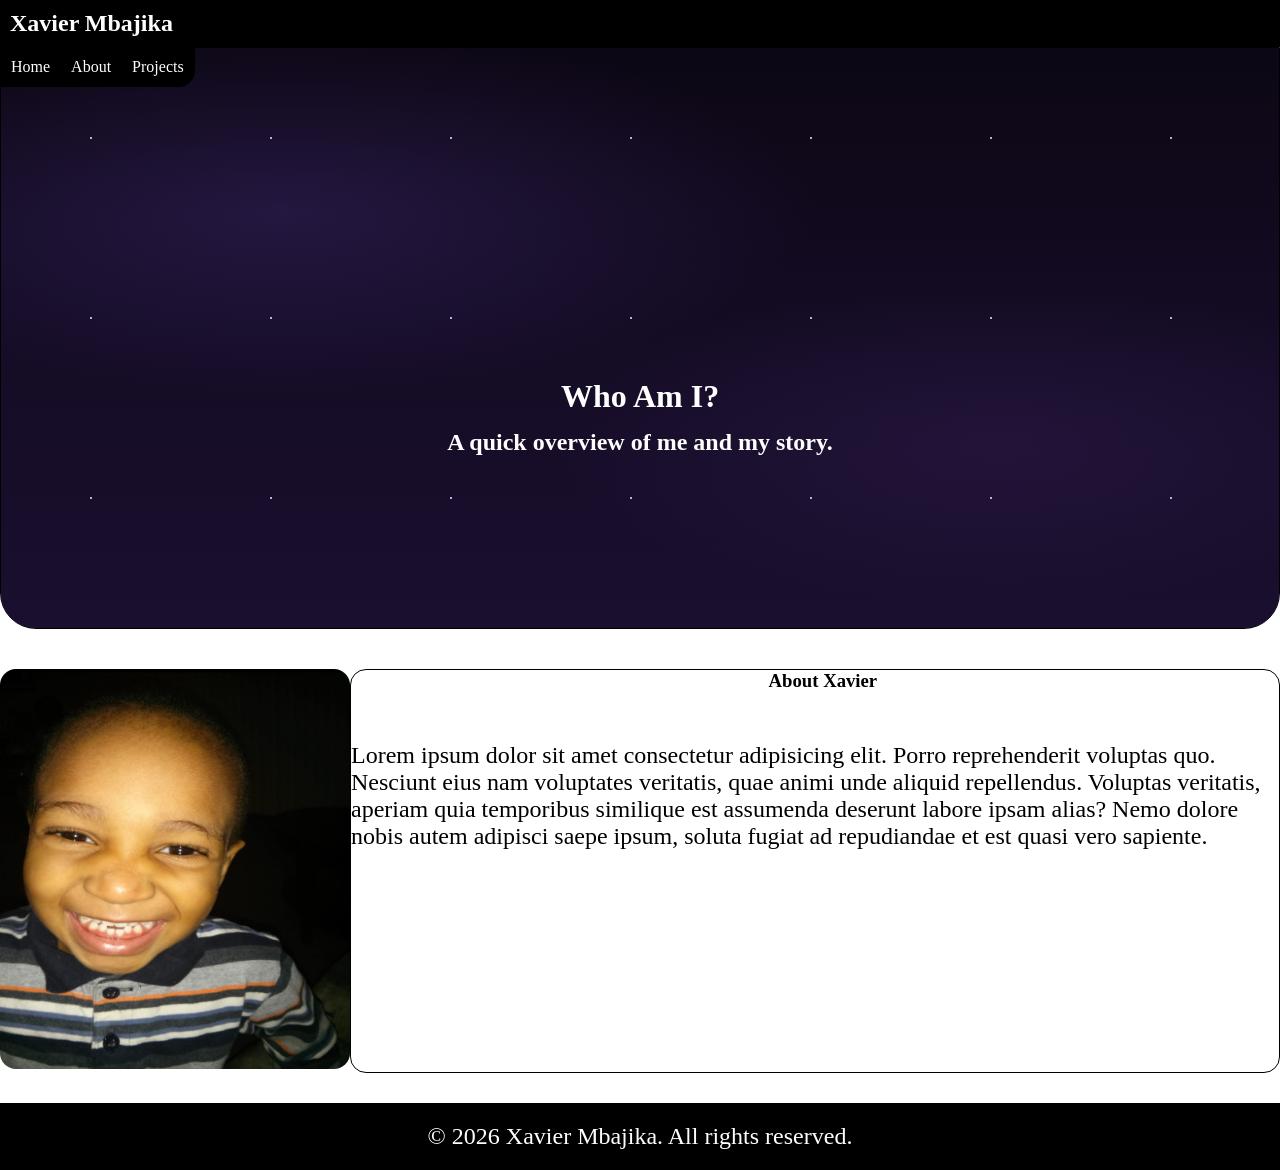
==== about.html @ 29b082e3 "About + Projects page" ====
<!DOCTYPE html>
<html lang="en">
<head>
    <meta charset="UTF-8">
    <meta name="viewport" content="width=device-width, initial-scale=1.0">
    <link rel="stylesheet" href="styles.css">
    <title>Xavier's Portfolio</title>
    <style>
        body {
            margin: 0;
            min-height: 100vh;
            overflow-x: hidden;
            background: #ffffff;
        }

        .hero {
            position: relative;
            overflow: hidden;
            isolation: isolate;
            padding: 250px 0;
            border: 1px solid black;
            border-bottom-left-radius: 36px;
            border-bottom-right-radius: 36px;
            background: linear-gradient(180deg, rgba(12, 7, 20, 0.2) 0%, rgba(43, 20, 73, 0.35) 45%, rgba(43, 20, 73, 0.95) 100%);
            color: #ffffff;
        }

        .hero-content {
            position: relative;
            z-index: 1;
            text-align: center;
        }

        .space-bg {
            position: absolute;
            inset: 0;
            z-index: 0;
            pointer-events: none;
            background:
                radial-gradient(ellipse 60% 45% at 22% 28%, rgba(139, 92, 246, 0.16), transparent 70%),
                radial-gradient(ellipse 50% 40% at 78% 68%, rgba(107, 63, 160, 0.14), transparent 70%),
                linear-gradient(180deg, #0c0714 0%, #150c26 55%, #1a0f2e 100%);
            overflow: hidden;
        }

        .stars {
            position: absolute;
            inset: 0;
            background-repeat: repeat;
        }

        .stars--near {
            background-image: radial-gradient(1.6px 1.6px at 50% 50%, #d8c9ff 50%, transparent 51%);
            background-size: 180px 180px;
            opacity: 0.85;
            animation: drift 90s linear infinite;
        }

        .stars--mid {
            background-image: radial-gradient(1.2px 1.2px at 50% 50%, #d8c9ff 50%, transparent 51%);
            background-size: 260px 260px;
            background-position: 40px 90px;
            opacity: 0.5;
            animation: drift 140s linear infinite reverse;
        }

        .stars--far {
            background-image: radial-gradient(1px 1px at 50% 50%, #d8c9ff 50%, transparent 51%);
            background-size: 340px 340px;
            background-position: 120px 30px;
            opacity: 0.3;
            animation: drift 220s linear infinite;
        }

        @keyframes drift {
            from { transform: translate3d(0, 0, 0); }
            to { transform: translate3d(-300px, 200px, 0); }
        }

        @media (prefers-reduced-motion: reduce) {
            .stars--near, .stars--mid, .stars--far {
                animation: none;
            }
        }
    </style>
</head>
<body>
  <header class="site-header">
    <nav class="top-nav">
      <h2>Xavier Mbajika</h2>
    </nav>
    </header>
        <div id="navbar"> 
    <ul>
            
            <li id="first"><a href="index.html">Home</a></li>
            <li><a href="about.html">About</a></li>
            <li id="last"><a href="projects.html">Projects</a></li>
        </ul>
      </div>
  </header>
    <div class="hero" style="height: 80px;">
        <div class="space-bg" aria-hidden="true">
            <div class="stars stars--far"></div>
            <div class="stars stars--mid"></div>
            <div class="stars stars--near"></div>
        </div>
    <h1 class="Who">Who Am I?</h1>
            <h2 class="subtitle">A quick overview of me and my story.</h2>
    </div> 
    <div id="container">
        <div class="img">
            <img src="Screenshot_20251125_195750_Photos.jpg" alt="Young Xavier" id = "young-x">
        </div>
        <div class="main-content">
            <h3 id="about">About Xavier</h3> 
            <p style="position: relative; top: 50px;">Lorem ipsum dolor sit amet consectetur adipisicing elit. Porro reprehenderit voluptas quo. Nesciunt eius nam voluptates veritatis, quae animi unde aliquid repellendus. Voluptas veritatis, aperiam quia temporibus similique est assumenda deserunt labore ipsam alias? Nemo dolore nobis autem adipisci saepe ipsum, soluta fugiat ad repudiandae et est quasi vero sapiente.</p>   
        </div>
    </div>
    <footer>
        <p>© 2026 Xavier Mbajika. All rights reserved.</p>
    </footer>
</body>
---- styles.css ----
header {
    background-color: #000000;
    position: sticky;
    top: 0;
    z-index: 1000;
    padding: 0;
    margin: 0;
    color: #ffffff;
}
    


body {
    position: relative;
    min-height: 100vh;
    overflow-x: hidden;
    overscroll-behavior-y: none;
}

.top {
    position: sticky;
    top: 0;
}
* {
    margin: 0 auto;

}
#navbar {
    position: sticky;
    top: 47px;
    z-index: 6;
    overscroll-behavior: none;
}
#navbar ul{
    list-style: none;

}

#navbar li {
    display: inline-block;
    margin: 0;
    padding: 10px;
    border: 1px solid #000000;
    margin-left: -5px;
    background-color: #000000;
 }

#navbar #first{
    margin-left: -40px;
}

#navbar a {
    display: inline-block;
    text-decoration: none;
    color: #ffffff;
}

nav h2 {
    padding: 10px;
    
}
#navbar li:hover {
    background-color: gold;
   
}
#last {
    border-bottom-right-radius: 16px; 
}
.hero {
    text-align: center;
    position: relative;
    top: 240px;
    background:  linear-gradient(to bottom, rgba(230, 230, 230, 0) 0%, rgba(255, 255, 255, 0.8) 100%),
      url('https://wallpaperaccess.com/full/2125736.jpg') center/cover no-repeat;
    
    padding-top: 500px;
    padding-bottom: 500px;
    padding: 250px 0;
    position: relative;
    top: -40px;
    border: 1px solid black;
    border-bottom-left-radius: 36px;
    border-bottom-right-radius: 36px;
}
p {
    font-size: 24px;
}

#donate {
    font-size: 14px;
    
}

.donate {
    background-color: goldenrod;
    padding: 28px;
    display: inline-block;
    border-radius: 16px;
    font-size: 21px;
    margin: 16px;
    margin-bottom: 0px;
    text-decoration: none;
    color: #000000;
}

#preview {
    text-align: center;
    position: relative;
    top: -20px;

}
#skills {
    display: flex;
    justify-content: center;
    align-items: center;
    border: 1px solid black;
    border-top: 24px;
    padding-top: 4px;
    padding-bottom: 54px;

}

aside {
    display: inline-block;
    padding: 32px;
    align-items: center;
    background-color: rgb(0, 0, 0);
    color: azure;
    border-radius: 16px;
    box-shadow: 0 4px 12px rgba(0,0,0,0.08);
    overflow: hidden;
    border-width: 30px;
    height: 150px;
}
#mission {
    text-align: center;
    position: relative;
    top: 8px;
    border: 1px solid black;
    border-top: 24px;
}

#drive {
    font-size: 24px;
    padding: 64px;
}

#contact {
    text-align: center;
    position: relative;
    top: 32px;
    border: 1px solid black;
    border-radius: 12px;
    padding: 50px;
    margin: 50px;
}
.strikeout {
    text-decoration: line-through;
}
.inline {
    display: flex;
    text-align: center;
    justify-content: center;
}
h2 {
    padding: 4px;
    margin: 0;
}
footer {
    position: relative;
    top: 30px;
    text-align: center;
    padding: 20px;
    background-color: #000000;
    color: #ffffff; 
}
.Who {
    position: relative;
    top: 80px;
}
.subtitle {
    position: relative;
    top: 90px;
}
#young-x {
    width: 350px;
    height: 400px; 
    border-radius: 16px;
}
.main-content {
    border: 1px solid black;
    width: 1200px;
    border-radius: 16px;
    display: inline-block;
}
h3 {
    position: relative;
    left: 45%;

}
#container {
    display: flex;
}
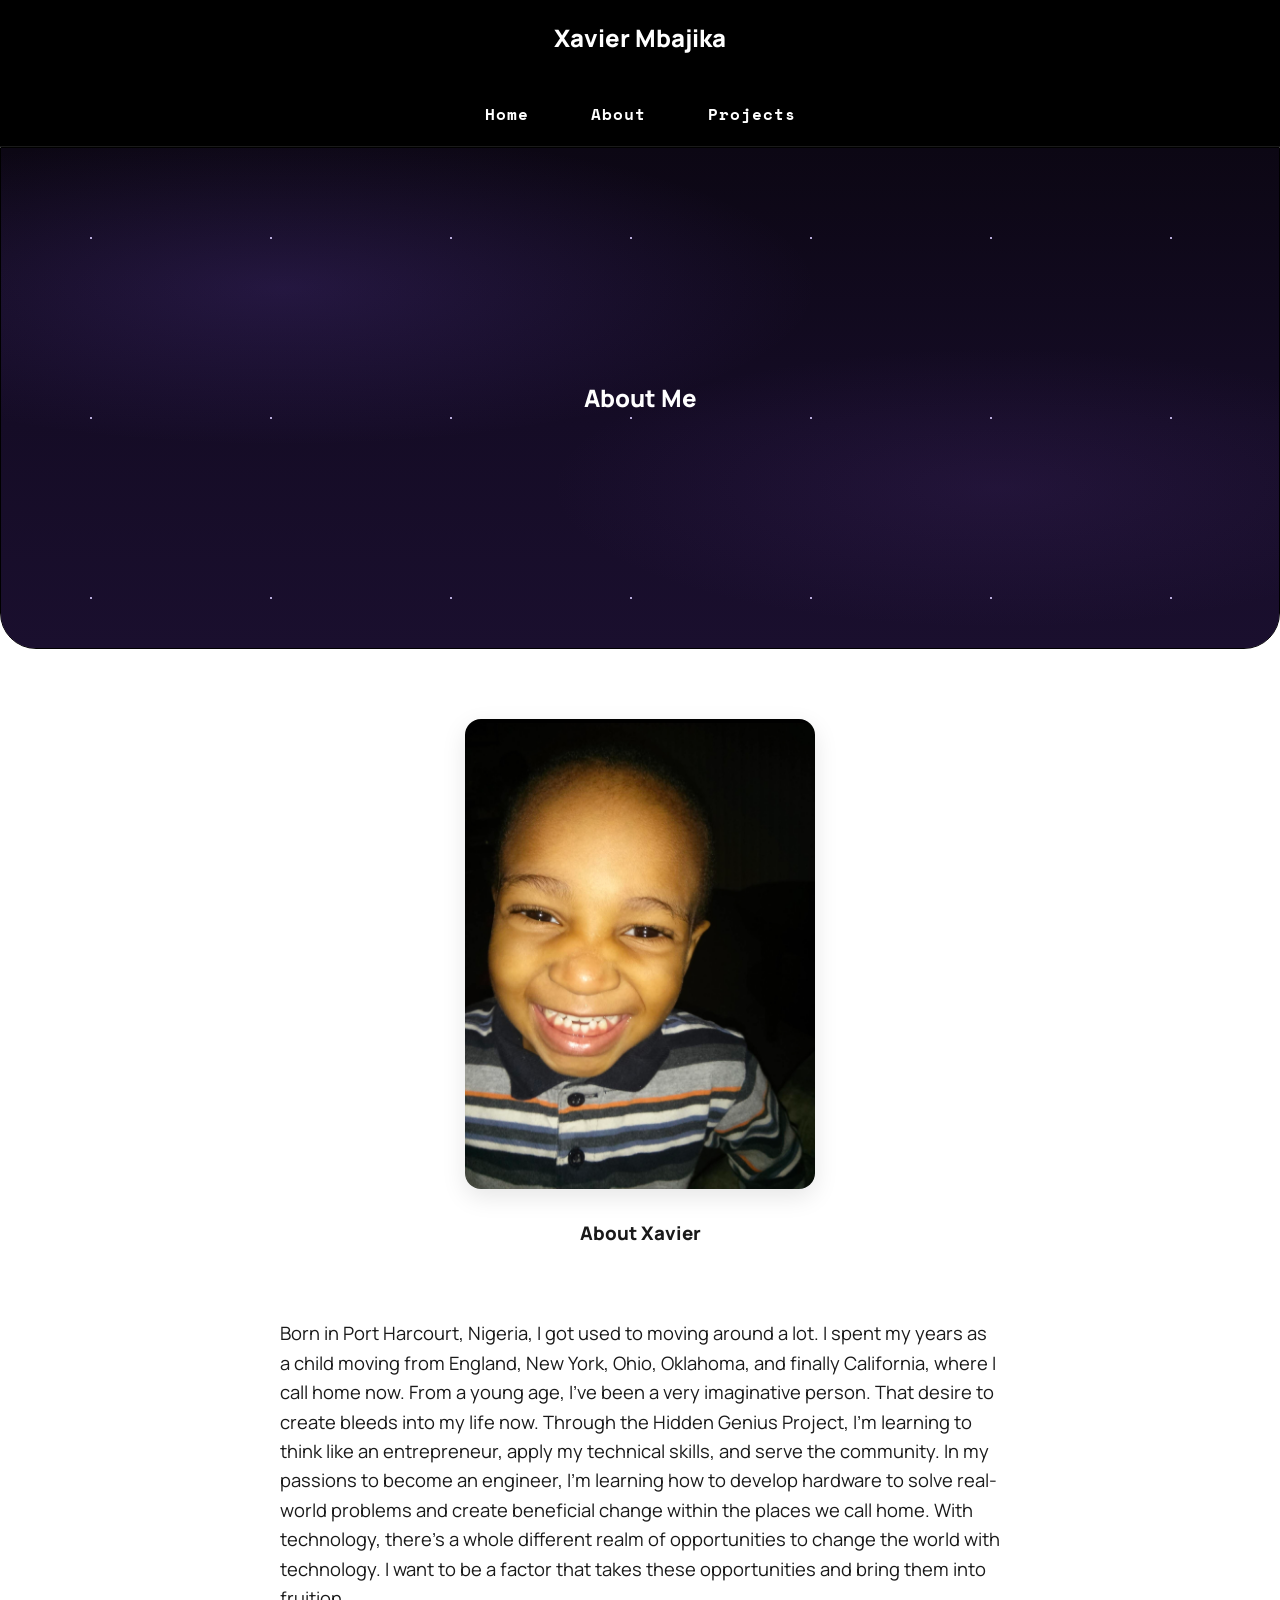
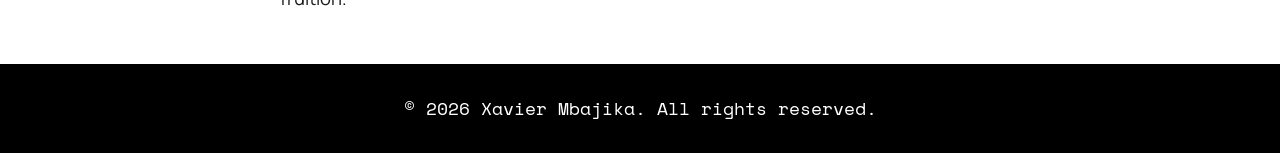
==== commit a77c76a3: "Animations and animated text in the hero" ====
--- a/about.html
+++ b/about.html
@@ -104,6 +104,7 @@
             <div class="stars stars--far"></div>
             <div class="stars stars--mid"></div>
             <div class="stars stars--near"></div>
+            <h2 style="position: absolute; top: 50%; left: 50%; transform: translate(-50%, -50%); margin: 0; text-align: center; width: 100%;">About Me</h2>
         </div>
     <h1 class="Who">Who Am I?</h1>
             <h2 class="subtitle">A quick overview of me and my story.</h2>
@@ -114,7 +115,7 @@
         </div>
         <div class="main-content">
             <h3 id="about">About Xavier</h3> 
-            <p style="position: relative; top: 50px;">Lorem ipsum dolor sit amet consectetur adipisicing elit. Porro reprehenderit voluptas quo. Nesciunt eius nam voluptates veritatis, quae animi unde aliquid repellendus. Voluptas veritatis, aperiam quia temporibus similique est assumenda deserunt labore ipsam alias? Nemo dolore nobis autem adipisci saepe ipsum, soluta fugiat ad repudiandae et est quasi vero sapiente.</p>   
+            <p style="position: relative; top: 50px;">Born in Port Harcourt, Nigeria, I got used to moving around a lot. I spent my years as a child moving from England, New York, Ohio, Oklahoma, and finally California, where I call home now. From a young age, I've been a very imaginative person. That desire to create bleeds into my life now. Through the Hidden Genius Project, I'm learning to think like an entrepreneur, apply my technical skills, and serve the community. In my passions to become an engineer, I'm learning how to develop hardware to solve real-world problems and create beneficial change within the places we call home. With technology, there's a whole different realm of opportunities to change the world with technology. I want to be a factor that takes these opportunities and bring them into fruition.</p>   
         </div>
     </div>
     <footer>
--- a/styles.css
+++ b/styles.css
@@ -1,204 +1,314 @@
+@import url('https://fonts.googleapis.com/css2?family=Manrope:wght@400;700;800&family=Space+Mono:wght@400;700&display=swap');
+
+* {
+    box-sizing: border-box;
+    margin: 0;
+    padding: 0;
+}
+
+@keyframes slideUpAnimation {
+    0% { transform: translateY(50px); opacity: 0; }
+    100% { transform: translateY(0); opacity: 1; }
+}
+
+@keyframes slideLeftAnimation {
+    0% { transform: translateX(-50px); opacity: 0; }
+    100% { transform: translateX(0); opacity: 1; }
+}
+
+@keyframes blink {
+    0% {
+        opacity: 100%;
+    }
+    50% {
+        opacity: 0;
+    }
+}
+
+body {
+    position: relative;
+    min-height: 100vh;
+    overflow-x: hidden;
+    overscroll-behavior-y: none;
+    font-family: 'Manrope', sans-serif;
+    font-weight: 400;
+    line-height: 1.6; 
+    color: #1a1a1a; 
+    background-color: #ffffff;
+}
+
+h1, h2, h3 {
+    font-family: 'Manrope', sans-serif;
+    font-weight: 800; 
+    margin-bottom: 0.5rem;
+    color: #1a1a1a;
+}
+
+h2 {
+    padding: 4px;
+}
+.top-nav h2 {
+    color: #ffffff;
+}
+p {
+    font-size: 1.15rem;
+}
 
 header {
     background-color: #000000;
     position: sticky;
     top: 0;
     z-index: 1000;
-    padding: 0;
-    margin: 0;
-    color: #ffffff;
-}
-    
-
-
-body {
-    position: relative;
-    min-height: 100vh;
-    overflow-x: hidden;
-    overscroll-behavior-y: none;
-}
-
-.top {
-    position: sticky;
-    top: 0;
-}
-* {
-    margin: 0 auto;
-
-}
-#navbar {
-    position: sticky;
-    top: 47px;
-    z-index: 6;
-    overscroll-behavior: none;
-}
-#navbar ul{
-    list-style: none;
-
-}
-
-#navbar li {
-    display: inline-block;
-    margin: 0;
-    padding: 10px;
-    border: 1px solid #000000;
-    margin-left: -5px;
-    background-color: #000000;
- }
-
-#navbar #first{
-    margin-left: -40px;
-}
-
-#navbar a {
-    display: inline-block;
-    text-decoration: none;
-    color: #ffffff;
-}
-
-nav h2 {
-    padding: 10px;
-    
-}
-#navbar li:hover {
-    background-color: gold;
-   
-}
-#last {
-    border-bottom-right-radius: 16px; 
-}
-.hero {
-    text-align: center;
-    position: relative;
-    top: 240px;
-    background:  linear-gradient(to bottom, rgba(230, 230, 230, 0) 0%, rgba(255, 255, 255, 0.8) 100%),
-      url('https://wallpaperaccess.com/full/2125736.jpg') center/cover no-repeat;
-    
-    padding-top: 500px;
-    padding-bottom: 500px;
-    padding: 250px 0;
-    position: relative;
-    top: -40px;
-    border: 1px solid black;
-    border-bottom-left-radius: 36px;
-    border-bottom-right-radius: 36px;
-}
-p {
-    font-size: 24px;
-}
-
-#donate {
-    font-size: 14px;
-    
-}
-
-.donate {
-    background-color: goldenrod;
-    padding: 28px;
-    display: inline-block;
-    border-radius: 16px;
-    font-size: 21px;
-    margin: 16px;
-    margin-bottom: 0px;
-    text-decoration: none;
-    color: #000000;
-}
-
-#preview {
-    text-align: center;
-    position: relative;
-    top: -20px;
-
-}
-#skills {
+    padding: 15px 0;
+    color: #ffffff;
+    text-align: center;
     display: flex;
     justify-content: center;
     align-items: center;
-    border: 1px solid black;
-    border-top: 24px;
-    padding-top: 4px;
-    padding-bottom: 54px;
-
+}
+
+#navbar {
+    position: sticky;
+    top: 0;
+    z-index: 1000;
+    background-color: #000000;
+    text-align: center;
+    padding: 10px 0;
+    border-bottom: 1px solid #1a1a1a;
+}
+
+#navbar ul {
+    list-style: none;
+    display: flex;
+    justify-content: center;
+    gap: 30px;
+    max-width: 1200px;
+    margin: 0 auto;
+    padding: 0 20px;
+}
+
+#navbar li {
+    display: inline-block;
+    padding: 8px 16px;
+    background-color: #000000;
+    border-radius: 8px;
+    transition: background-color 0.3s ease, transform 0.2s ease;
+}
+
+#navbar li:hover {
+    background-color: gold;
+    transform: translateY(-2px);
+}
+
+#navbar a {
+    text-decoration: none;
+    color: #ffffff;
+    font-family: 'Space Mono', monospace;
+    font-weight: 700;
+    letter-spacing: 1px;
+    transition: color 0.3s ease;
+}
+
+#navbar li:hover a {
+    color: #000000;
+}
+
+.hero {
+    text-align: center;
+    background: linear-gradient(to bottom, rgba(0, 0, 0, 0.4) 0%, rgba(255, 255, 255, 0.95) 100%),
+                url('https://wallpaperaccess.com/full/2125736.jpg') center/cover no-repeat;
+    padding: 150px 20px;
+    border-bottom-left-radius: 36px;
+    border-bottom-right-radius: 36px;
+    color: #ffffff;
+}
+
+.hero h1, .hero h2, .hero h3 {
+    color: #ffffff;
+}
+
+#donate {
+    font-size: 14px;
+    font-family: 'Space Mono', monospace;
+    margin-top: 12px;
+    color: #555555;
+}
+
+.donate {
+    background-color: goldenrod;
+    padding: 18px 36px;
+    display: inline-block;
+    border-radius: 12px;
+    font-size: 1.25rem;
+    margin: 20px auto 5px auto;
+    text-decoration: none;
+    color: #000000;
+    font-family: 'Space Mono', monospace;
+    font-weight: 700;
+    box-shadow: 0 4px 10px rgba(0, 0, 0, 0.15);
+    transition: background-color 0.2s ease, transform 0.2s ease, box-shadow 0.2s ease;
+}
+
+.donate:hover {
+    background-color: gold;
+    transform: translateY(-3px);
+    box-shadow: 0 6px 15px rgba(0, 0, 0, 0.25);
+}
+
+#skills {
+  display: flex;
+  flex-wrap: nowrap;
+  justify-content: center;
+  gap: 20px; /* Fixed: added a value (e.g., 20px) instead of leaving it blank */
+  max-width: 800px;
+  margin: 40px auto;
+  padding: 20px;
+  opacity: 0;
+}
+
+#skills.scroll-activated {
+  animation: slideUpAnimation 1s ease forwards;
 }
 
 aside {
-    display: inline-block;
-    padding: 32px;
+  flex: 0 0 280px; /* Changed from flex: 1 1 280px to stop items from shrinking/growing */
+  padding: 30px;
+  align-items: center;
+  background-color: #000000;
+  color: azure;
+  border-radius: 16px;
+  height: 275px;
+  /* Removed width: 1px; as it conflicts with flex calculations */
+  box-shadow: 0 8px 24px rgba(0, 0, 0, 0.15);
+  text-align: center;
+  transition: transform 0.3s ease, box-shadow 0.3s ease;
+  margin: 6px;
+}
+
+
+aside:hover {
+    transform: translateY(-8px);
+    box-shadow: 0 12px 30px rgba(0, 0, 0, 0.25);
+}
+
+aside h1, aside h2, aside h3 {
+    color: azure;
+}
+
+#mission {
+    text-align: center;
+    padding: 60px 20px;
+    opacity: 0;
+}
+
+#mission.scroll-activated {
+    animation: slideUpAnimation 1s ease forwards;
+}
+
+#drive {
+    font-size: 1.35rem;
+    max-width: 800px;
+    margin: 0 auto;
+    padding: 20px;
+    color: #444444;
+}
+
+#contact {
+    text-align: center;
+    max-width: 600px;
+    margin: 60px auto;
+    border: 1px solid rgba(0, 0, 0, 0.1);
+    border-radius: 16px;
+    padding: 40px 20px;
+    background-color: #fafafa;
+    box-shadow: 0 4px 12px rgba(0, 0, 0, 0.05);
+    opacity: 0;
+}
+
+#contact.scroll-activated {
+    animation: slideUpAnimation 1s ease forwards;
+}
+
+.inline {
+    display: flex;
+    flex-direction: column;
+    gap: 10px;
     align-items: center;
-    background-color: rgb(0, 0, 0);
-    color: azure;
-    border-radius: 16px;
-    box-shadow: 0 4px 12px rgba(0,0,0,0.08);
-    overflow: hidden;
-    border-width: 30px;
-    height: 150px;
-}
-#mission {
-    text-align: center;
-    position: relative;
-    top: 8px;
-    border: 1px solid black;
-    border-top: 24px;
-}
-
-#drive {
-    font-size: 24px;
-    padding: 64px;
-}
-
-#contact {
-    text-align: center;
-    position: relative;
-    top: 32px;
-    border: 1px solid black;
-    border-radius: 12px;
-    padding: 50px;
-    margin: 50px;
-}
+    margin-top: 20px;
+}
+
 .strikeout {
     text-decoration: line-through;
 }
-.inline {
+
+.Who {
+    text-align: center;
+    margin-top: 60px;
+}
+
+.subtitle {
+    text-align: center;
+    margin-top: 10px;
+    color: #666666;
+}
+
+#young-x {
+    width: 100%;
+    max-width: 350px;
+    height: auto; 
+    border-radius: 16px;
+    box-shadow: 0 8px 24px rgba(0,0,0,0.1);
+    margin: 30px auto;
+    display: block;
+}
+
+.main-content {
+    max-width: 1200px;
+    width: 100%;
+    padding: 0 20px;
+    margin: 0 auto;
+}
+
+h3 {
+    text-align: center;
+    margin-bottom: 20px;
+}
+
+#container {
     display: flex;
-    text-align: center;
-    justify-content: center;
-}
-h2 {
-    padding: 4px;
-    margin: 0;
-}
+    flex-direction: column;
+    align-items: center;
+    max-width: 800px;
+    margin: 40px auto;
+    padding: 0 20px;
+}
+
+#container p {
+    width: 100%;
+    max-width: 100%;
+    text-align: left;
+    margin-bottom: 20px;
+}
+
+.description { 
+    font-size: 16px;
+    color: #ffffff;
+}
+
 footer {
-    position: relative;
-    top: 30px;
-    text-align: center;
-    padding: 20px;
+    text-align: center;
+    padding: 30px 20px;
     background-color: #000000;
     color: #ffffff; 
-}
-.Who {
-    position: relative;
-    top: 80px;
-}
-.subtitle {
-    position: relative;
-    top: 90px;
-}
-#young-x {
-    width: 350px;
-    height: 400px; 
-    border-radius: 16px;
-}
-.main-content {
-    border: 1px solid black;
-    width: 1200px;
-    border-radius: 16px;
-    display: inline-block;
-}
-h3 {
-    position: relative;
-    left: 45%;
-
-}
-#container {
-    display: flex;
+    font-family: 'Space Mono', monospace;
+    font-size: 14px;
+    margin-top: 80px;
+}
+#typewriter {
+    color: gold;
+    font-weight: bold;
+}
+#cursor {
+    color: gold;
+    animation: blink 1s linear infinite;
 }
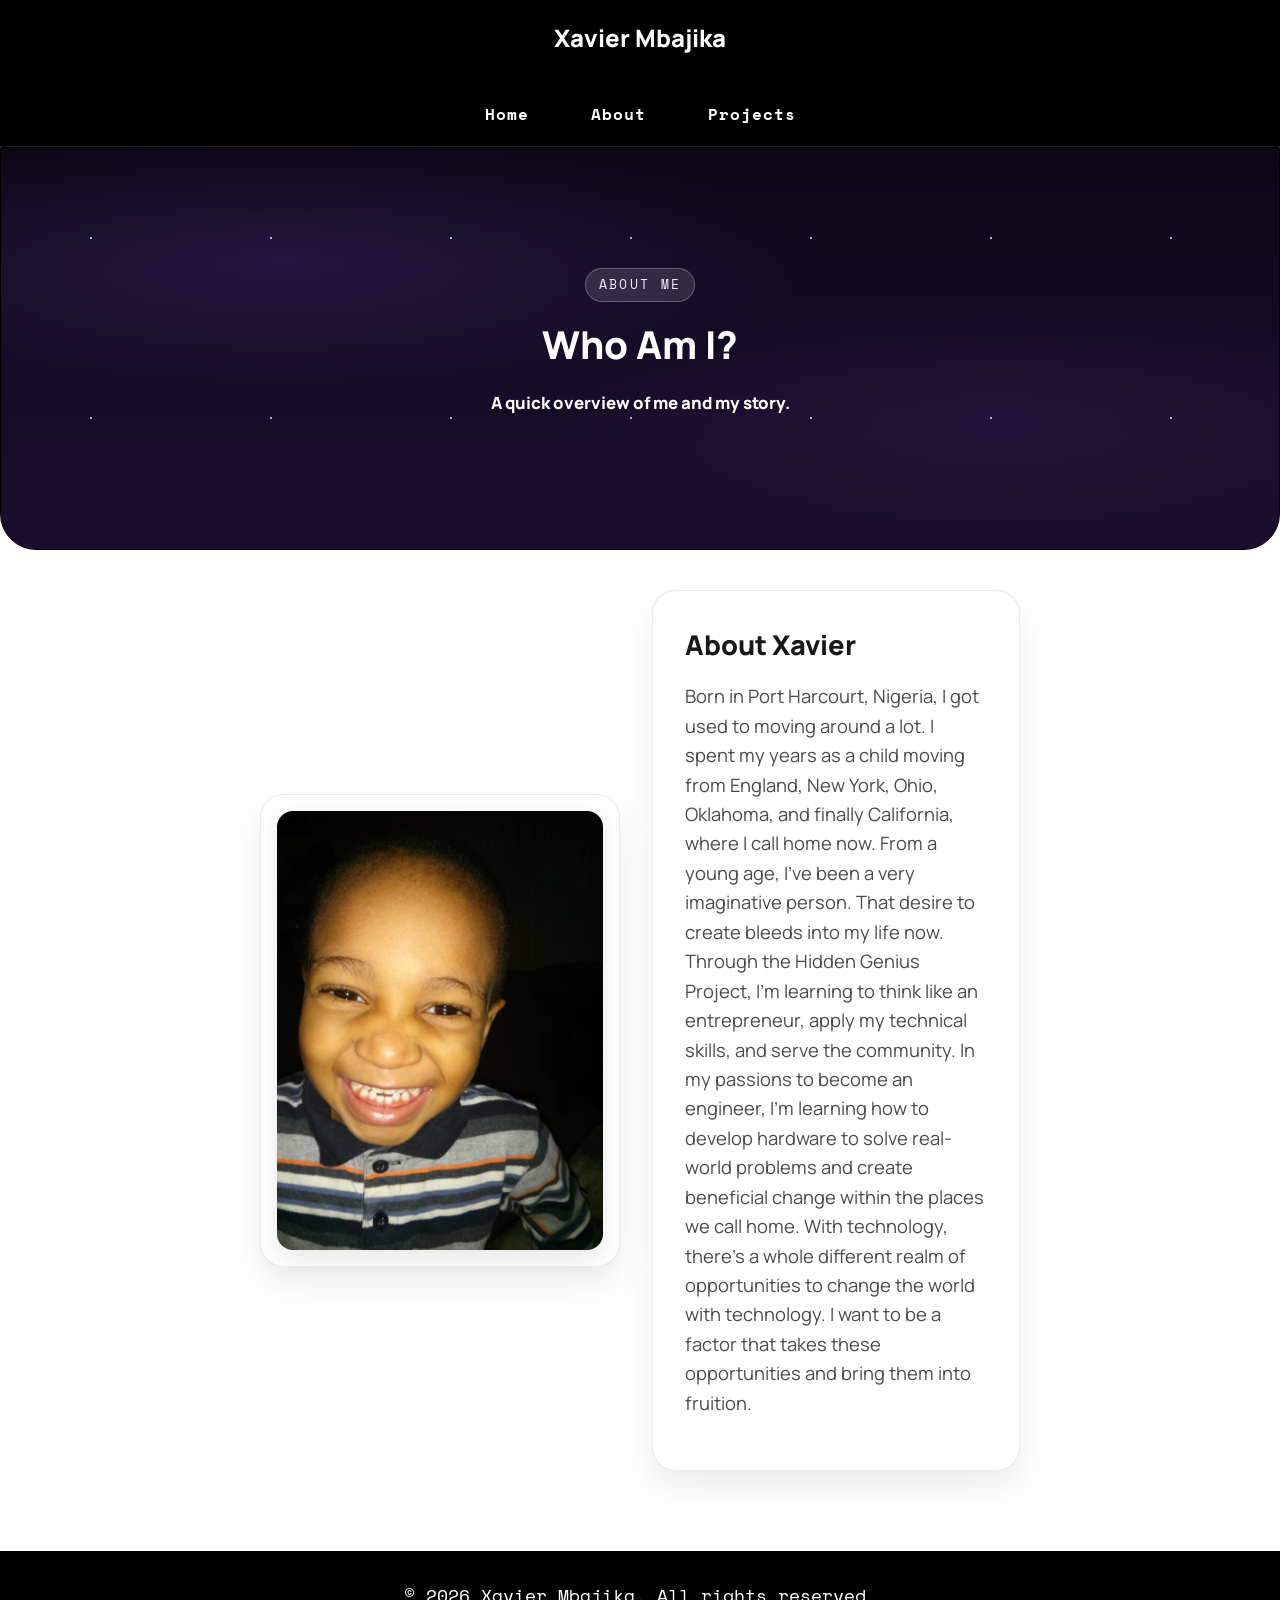
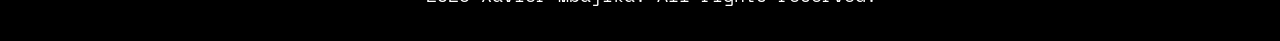
==== commit 35555650: "Final commit (for now)" ====
--- a/about.html
+++ b/about.html
@@ -17,7 +17,11 @@
             position: relative;
             overflow: hidden;
             isolation: isolate;
-            padding: 250px 0;
+            display: flex;
+            align-items: center;
+            justify-content: center;
+            min-height: 320px;
+            padding: 120px 20px;
             border: 1px solid black;
             border-bottom-left-radius: 36px;
             border-bottom-right-radius: 36px;
@@ -29,6 +33,8 @@
             position: relative;
             z-index: 1;
             text-align: center;
+            max-width: 700px;
+            width: 100%;
         }
 
         .space-bg {
@@ -99,23 +105,27 @@
         </ul>
       </div>
   </header>
-    <div class="hero" style="height: 80px;">
+    <div class="hero">
         <div class="space-bg" aria-hidden="true">
             <div class="stars stars--far"></div>
             <div class="stars stars--mid"></div>
             <div class="stars stars--near"></div>
-            <h2 style="position: absolute; top: 50%; left: 50%; transform: translate(-50%, -50%); margin: 0; text-align: center; width: 100%;">About Me</h2>
         </div>
-    <h1 class="Who">Who Am I?</h1>
+        <div class="hero-content">
+            <p class="eyebrow">About Me</p>
+            <h1 class="Who">Who Am I?</h1>
             <h2 class="subtitle">A quick overview of me and my story.</h2>
+        </div>
     </div> 
     <div id="container">
-        <div class="img">
-            <img src="Screenshot_20251125_195750_Photos.jpg" alt="Young Xavier" id = "young-x">
-        </div>
-        <div class="main-content">
-            <h3 id="about">About Xavier</h3> 
-            <p style="position: relative; top: 50px;">Born in Port Harcourt, Nigeria, I got used to moving around a lot. I spent my years as a child moving from England, New York, Ohio, Oklahoma, and finally California, where I call home now. From a young age, I've been a very imaginative person. That desire to create bleeds into my life now. Through the Hidden Genius Project, I'm learning to think like an entrepreneur, apply my technical skills, and serve the community. In my passions to become an engineer, I'm learning how to develop hardware to solve real-world problems and create beneficial change within the places we call home. With technology, there's a whole different realm of opportunities to change the world with technology. I want to be a factor that takes these opportunities and bring them into fruition.</p>   
+        <div class="about-showcase">
+            <div class="about-photo-card">
+                <img src="Screenshot_20251125_195750_Photos.jpg" alt="Young Xavier" id="young-x">
+            </div>
+            <div class="about-text-card">
+                <h3 id="about">About Xavier</h3> 
+                <p>Born in Port Harcourt, Nigeria, I got used to moving around a lot. I spent my years as a child moving from England, New York, Ohio, Oklahoma, and finally California, where I call home now. From a young age, I've been a very imaginative person. That desire to create bleeds into my life now. Through the Hidden Genius Project, I'm learning to think like an entrepreneur, apply my technical skills, and serve the community. In my passions to become an engineer, I'm learning how to develop hardware to solve real-world problems and create beneficial change within the places we call home. With technology, there's a whole different realm of opportunities to change the world with technology. I want to be a factor that takes these opportunities and bring them into fruition.</p>
+            </div>
         </div>
     </div>
     <footer>
--- a/styles.css
+++ b/styles.css
@@ -114,10 +114,17 @@
 }
 
 .hero {
+    position: relative;
+    overflow: hidden;
+    isolation: isolate;
+    display: flex;
+    align-items: center;
+    justify-content: center;
+    min-height: 320px;
+    padding: 120px 20px;
     text-align: center;
     background: linear-gradient(to bottom, rgba(0, 0, 0, 0.4) 0%, rgba(255, 255, 255, 0.95) 100%),
                 url('https://wallpaperaccess.com/full/2125736.jpg') center/cover no-repeat;
-    padding: 150px 20px;
     border-bottom-left-radius: 36px;
     border-bottom-right-radius: 36px;
     color: #ffffff;
@@ -125,6 +132,27 @@
 
 .hero h1, .hero h2, .hero h3 {
     color: #ffffff;
+}
+
+.hero-content {
+    position: relative;
+    z-index: 1;
+    max-width: 700px;
+    width: 100%;
+}
+
+.eyebrow {
+    display: inline-block;
+    margin-bottom: 0.8rem;
+    padding: 0.35rem 0.8rem;
+    border: 1px solid rgba(255, 255, 255, 0.25);
+    border-radius: 999px;
+    background: rgba(255, 255, 255, 0.12);
+    color: #f4ebff;
+    font-family: 'Space Mono', monospace;
+    font-size: 0.8rem;
+    letter-spacing: 0.18em;
+    text-transform: uppercase;
 }
 
 #donate {
@@ -243,22 +271,72 @@
 
 .Who {
     text-align: center;
-    margin-top: 60px;
+    margin-top: 0;
+    font-size: clamp(2rem, 3vw, 2.7rem);
 }
 
 .subtitle {
     text-align: center;
     margin-top: 10px;
-    color: #666666;
+    color: #e8dcff;
+    font-size: 1.05rem;
+    max-width: 640px;
+    margin-left: auto;
+    margin-right: auto;
+}
+
+#container {
+    display: flex;
+    flex-direction: column;
+    align-items: center;
+    max-width: 1100px;
+    margin: 60px auto;
+    padding: 0 20px;
+}
+
+.about-showcase {
+    display: grid;
+    grid-template-columns: minmax(260px, 360px) 1fr;
+    gap: 32px;
+    align-items: center;
+    width: 100%;
+}
+
+.about-photo-card,
+.about-text-card {
+    background: #ffffff;
+    border: 1px solid rgba(0, 0, 0, 0.08);
+    border-radius: 24px;
+    box-shadow: 0 16px 35px rgba(0, 0, 0, 0.08);
+}
+
+.about-photo-card {
+    padding: 16px;
+}
+
+.about-text-card {
+    padding: 32px;
+}
+
+.about-text-card h3 {
+    text-align: left;
+    margin-bottom: 16px;
+    color: #181818;
+    font-size: 1.7rem;
+}
+
+.about-text-card p {
+    margin-bottom: 0;
+    color: #4a4a4a;
 }
 
 #young-x {
     width: 100%;
-    max-width: 350px;
+    max-width: 100%;
     height: auto; 
     border-radius: 16px;
     box-shadow: 0 8px 24px rgba(0,0,0,0.1);
-    margin: 30px auto;
+    margin: 0;
     display: block;
 }
 
@@ -267,6 +345,16 @@
     width: 100%;
     padding: 0 20px;
     margin: 0 auto;
+}
+
+@media (max-width: 768px) {
+    .about-showcase {
+        grid-template-columns: 1fr;
+    }
+
+    .about-text-card {
+        padding: 24px;
+    }
 }
 
 h3 {
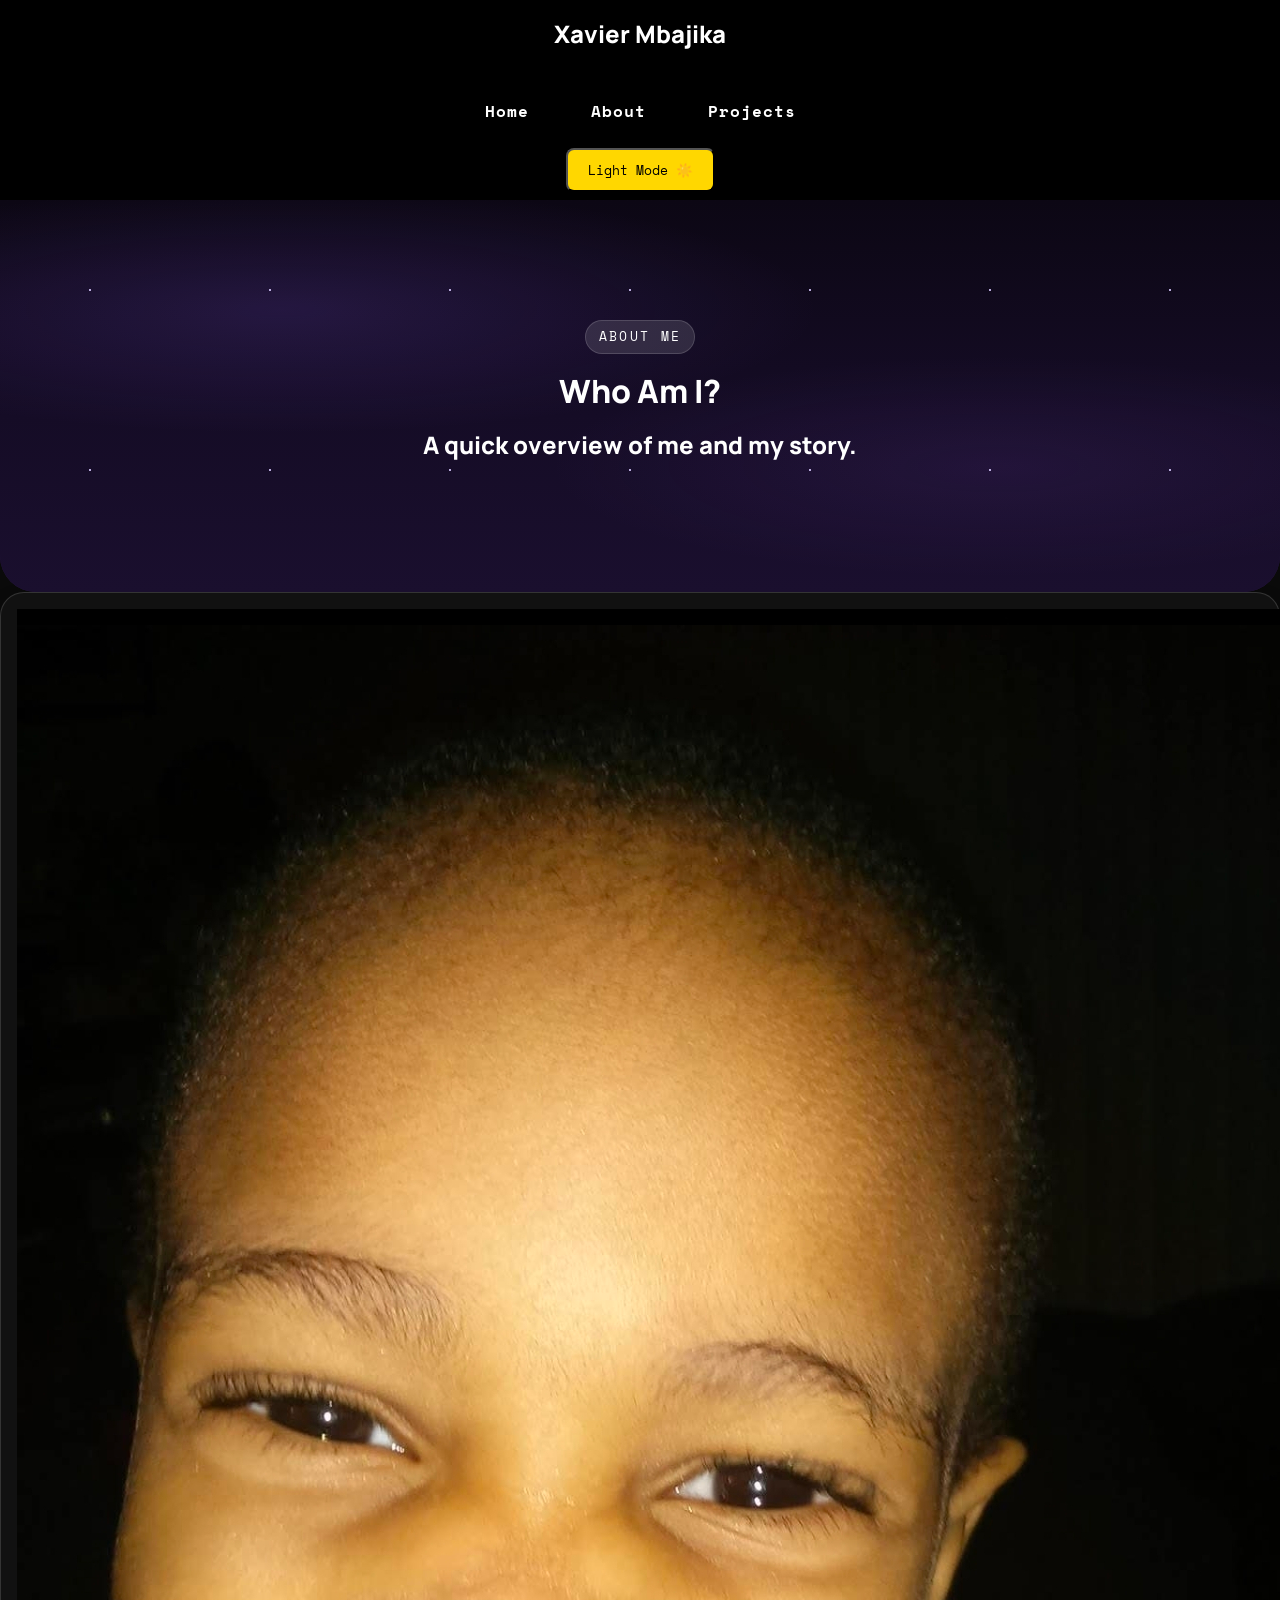
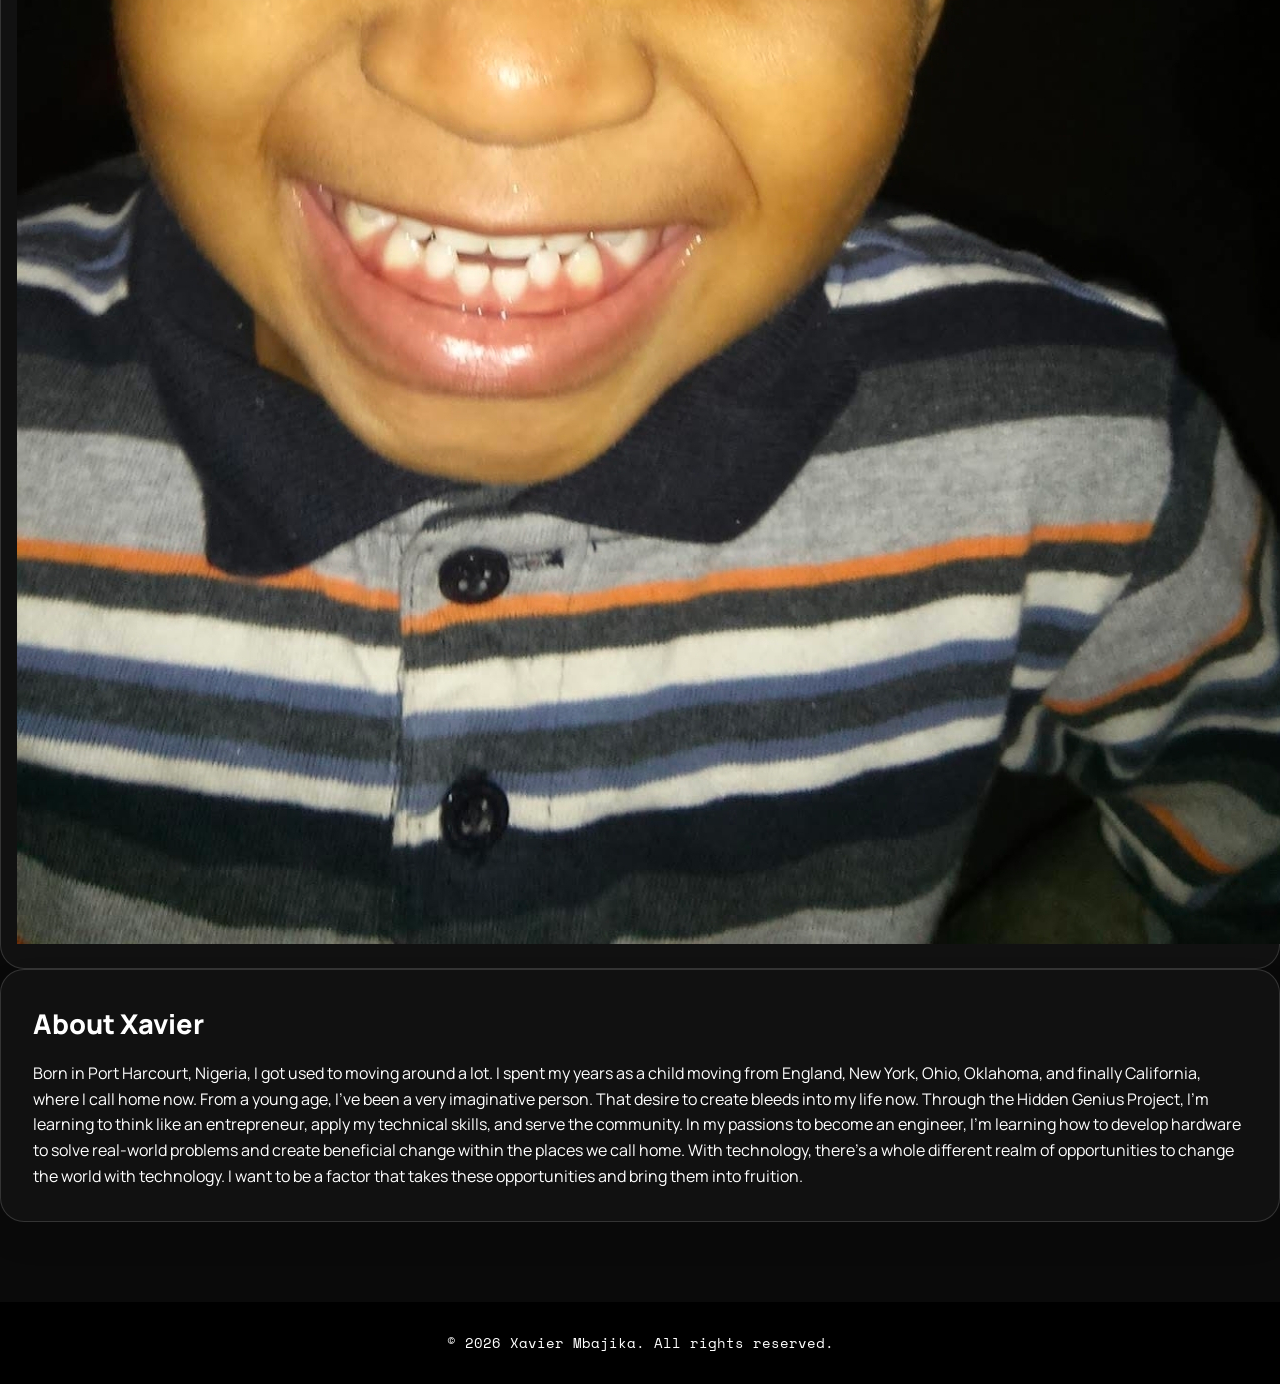
==== commit 91778286: "Light/Dark Themes" ====
--- a/about.html
+++ b/about.html
@@ -6,11 +6,32 @@
     <link rel="stylesheet" href="styles.css">
     <title>Xavier's Portfolio</title>
     <style>
-        body {
-            margin: 0;
-            min-height: 100vh;
-            overflow-x: hidden;
-            background: #ffffff;
+        :root {
+            --hero-bg: linear-gradient(
+                180deg,
+                rgba(12, 7, 20, 0.2) 0%,
+                rgba(43, 20, 73, 0.35) 45%,
+                rgba(43, 20, 73, 0.95) 100%
+            );
+
+            --space-bg:
+                radial-gradient(ellipse 60% 45% at 22% 28%, rgba(139, 92, 246, 0.16), transparent 70%),
+                radial-gradient(ellipse 50% 40% at 78% 68%, rgba(107, 63, 160, 0.14), transparent 70%),
+                linear-gradient(180deg, #0c0714 0%, #150c26 55%, #1a0f2e 100%);
+        }
+
+        body.light-mode {
+            --hero-bg: linear-gradient(
+                180deg,
+                rgba(255, 255, 255, 0.7) 0%,
+                rgba(240, 240, 255, 0.85) 45%,
+                rgba(255, 255, 255, 1) 100%
+            );
+
+            --space-bg:
+                radial-gradient(ellipse 60% 45% at 22% 28%, rgba(200, 200, 255, 0.25), transparent 70%),
+                radial-gradient(ellipse 50% 40% at 78% 68%, rgba(180, 180, 255, 0.2), transparent 70%),
+                linear-gradient(180deg, #ffffff 0%, #f7f7ff 55%, #f0f0ff 100%);
         }
 
         .hero {
@@ -22,11 +43,11 @@
             justify-content: center;
             min-height: 320px;
             padding: 120px 20px;
-            border: 1px solid black;
             border-bottom-left-radius: 36px;
             border-bottom-right-radius: 36px;
-            background: linear-gradient(180deg, rgba(12, 7, 20, 0.2) 0%, rgba(43, 20, 73, 0.35) 45%, rgba(43, 20, 73, 0.95) 100%);
-            color: #ffffff;
+            background: var(--hero-bg);
+            color: var(--text-color);
+            transition: background 0.4s ease;
         }
 
         .hero-content {
@@ -42,11 +63,9 @@
             inset: 0;
             z-index: 0;
             pointer-events: none;
-            background:
-                radial-gradient(ellipse 60% 45% at 22% 28%, rgba(139, 92, 246, 0.16), transparent 70%),
-                radial-gradient(ellipse 50% 40% at 78% 68%, rgba(107, 63, 160, 0.14), transparent 70%),
-                linear-gradient(180deg, #0c0714 0%, #150c26 55%, #1a0f2e 100%);
+            background: var(--space-bg);
             overflow: hidden;
+            transition: background 0.4s ease;
         }
 
         .stars {
@@ -78,6 +97,18 @@
             animation: drift 220s linear infinite;
         }
 
+        body.light-mode .stars--near {
+            background-image: radial-gradient(1.6px 1.6px at 50% 50%, #bfbfff 50%, transparent 51%);
+        }
+
+        body.light-mode .stars--mid {
+            background-image: radial-gradient(1.2px 1.2px at 50% 50%, #cfcfff 50%, transparent 51%);
+        }
+
+        body.light-mode .stars--far {
+            background-image: radial-gradient(1px 1px at 50% 50%, #dcdcff 50%, transparent 51%);
+        }
+
         @keyframes drift {
             from { transform: translate3d(0, 0, 0); }
             to { transform: translate3d(-300px, 200px, 0); }
@@ -104,7 +135,9 @@
             <li id="last"><a href="projects.html">Projects</a></li>
         </ul>
       </div>
-  </header>
+      <div id="theme">
+        <button id="theme-toggle">Light Mode ☀️</button>
+        </div>
     <div class="hero">
         <div class="space-bg" aria-hidden="true">
             <div class="stars stars--far"></div>
--- a/styles.css
+++ b/styles.css
@@ -17,12 +17,28 @@
 }
 
 @keyframes blink {
-    0% {
-        opacity: 100%;
-    }
-    50% {
-        opacity: 0;
-    }
+    0% { opacity: 100%; }
+    50% { opacity: 0; }
+}
+
+:root {
+    --bg-color: #0a0a0a;
+    --text-color: #ffffff;
+    --card-bg: #111111;
+    --card-border: rgba(255, 255, 255, 0.15);
+    --nav-bg: #000000;
+    --footer-bg: #000000;
+    --accent-color: gold;
+}
+
+body.light-mode {
+    --bg-color: #ffffff;
+    --text-color: #000000;
+    --card-bg: #f7f7f7;
+    --card-border: rgba(0, 0, 0, 0.15);
+    --nav-bg: #f0f0f0;
+    --footer-bg: #f0f0f0;
+    --accent-color: goldenrod;
 }
 
 body {
@@ -32,49 +48,41 @@
     overscroll-behavior-y: none;
     font-family: 'Manrope', sans-serif;
     font-weight: 400;
-    line-height: 1.6; 
-    color: #1a1a1a; 
-    background-color: #ffffff;
+    line-height: 1.6;
+    background-color: var(--bg-color);
+    color: var(--text-color);
+    transition: background-color 0.3s ease, color 0.3s ease;
 }
 
 h1, h2, h3 {
     font-family: 'Manrope', sans-serif;
-    font-weight: 800; 
+    font-weight: 800;
     margin-bottom: 0.5rem;
-    color: #1a1a1a;
-}
-
-h2 {
-    padding: 4px;
-}
+    color: var(--text-color);
+}
+
 .top-nav h2 {
-    color: #ffffff;
-}
-p {
-    font-size: 1.15rem;
-}
-
-header {
-    background-color: #000000;
+    color: var(--text-color);
+}
+
+header, #navbar {
+    background-color: var(--nav-bg);
+    color: var(--text-color);
     position: sticky;
     top: 0;
     z-index: 1000;
     padding: 15px 0;
-    color: #ffffff;
     text-align: center;
     display: flex;
     justify-content: center;
     align-items: center;
+    transition: background-color 0.3s ease;
 }
 
 #navbar {
     position: sticky;
     top: 0;
-    z-index: 1000;
-    background-color: #000000;
-    text-align: center;
-    padding: 10px 0;
-    border-bottom: 1px solid #1a1a1a;
+    z-index: 2000;
 }
 
 #navbar ul {
@@ -90,19 +98,19 @@
 #navbar li {
     display: inline-block;
     padding: 8px 16px;
-    background-color: #000000;
+    background-color: var(--nav-bg);
     border-radius: 8px;
     transition: background-color 0.3s ease, transform 0.2s ease;
 }
 
 #navbar li:hover {
-    background-color: gold;
+    background-color: var(--accent-color);
     transform: translateY(-2px);
 }
 
 #navbar a {
     text-decoration: none;
-    color: #ffffff;
+    color: var(--text-color);
     font-family: 'Space Mono', monospace;
     font-weight: 700;
     letter-spacing: 1px;
@@ -123,47 +131,31 @@
     min-height: 320px;
     padding: 120px 20px;
     text-align: center;
-    background: linear-gradient(to bottom, rgba(0, 0, 0, 0.4) 0%, rgba(255, 255, 255, 0.95) 100%),
-                url('https://wallpaperaccess.com/full/2125736.jpg') center/cover no-repeat;
     border-bottom-left-radius: 36px;
     border-bottom-right-radius: 36px;
-    color: #ffffff;
+    color: var(--text-color);
 }
 
 .hero h1, .hero h2, .hero h3 {
-    color: #ffffff;
-}
-
-.hero-content {
-    position: relative;
-    z-index: 1;
-    max-width: 700px;
-    width: 100%;
+    color: var(--text-color);
 }
 
 .eyebrow {
     display: inline-block;
     margin-bottom: 0.8rem;
     padding: 0.35rem 0.8rem;
-    border: 1px solid rgba(255, 255, 255, 0.25);
+    border: 1px solid var(--card-border);
     border-radius: 999px;
     background: rgba(255, 255, 255, 0.12);
-    color: #f4ebff;
+    color: var(--text-color);
     font-family: 'Space Mono', monospace;
     font-size: 0.8rem;
     letter-spacing: 0.18em;
     text-transform: uppercase;
 }
 
-#donate {
-    font-size: 14px;
-    font-family: 'Space Mono', monospace;
-    margin-top: 12px;
-    color: #555555;
-}
-
 .donate {
-    background-color: goldenrod;
+    background-color: var(--accent-color);
     padding: 18px 36px;
     display: inline-block;
     border-radius: 12px;
@@ -184,46 +176,41 @@
 }
 
 #skills {
-  display: flex;
-  flex-wrap: nowrap;
-  justify-content: center;
-  gap: 20px; /* Fixed: added a value (e.g., 20px) instead of leaving it blank */
-  max-width: 800px;
-  margin: 40px auto;
-  padding: 20px;
-  opacity: 0;
+    display: flex;
+    flex-wrap: nowrap;
+    justify-content: center;
+    gap: 16px;
+    max-width: 700px;
+    margin: 40px auto;
+    padding: 20px;
+    opacity: 0;
 }
 
 #skills.scroll-activated {
-  animation: slideUpAnimation 1s ease forwards;
+    animation: slideUpAnimation 1s ease forwards;
 }
 
 aside {
-  flex: 0 0 280px; /* Changed from flex: 1 1 280px to stop items from shrinking/growing */
-  padding: 30px;
-  align-items: center;
-  background-color: #000000;
-  color: azure;
-  border-radius: 16px;
-  height: 275px;
-  /* Removed width: 1px; as it conflicts with flex calculations */
-  box-shadow: 0 8px 24px rgba(0, 0, 0, 0.15);
-  text-align: center;
-  transition: transform 0.3s ease, box-shadow 0.3s ease;
-  margin: 6px;
-}
-
+    flex: 0 0 280px;
+    padding: 30px;
+    align-items: center;
+    background-color: var(--card-bg);
+    color: var(--text-color);
+    border-radius: 16px;
+    height: 275px;
+    box-shadow: 0 8px 24px rgba(0, 0, 0, 0.15);
+    text-align: center;
+    transition: transform 0.3s ease, box-shadow 0.3s ease, background-color 0.3s ease;
+    margin: 6px;
+}
 
 aside:hover {
     transform: translateY(-8px);
     box-shadow: 0 12px 30px rgba(0, 0, 0, 0.25);
 }
 
-aside h1, aside h2, aside h3 {
-    color: azure;
-}
-
 #mission {
+    color: var(--text-color);
     text-align: center;
     padding: 60px 20px;
     opacity: 0;
@@ -233,81 +220,30 @@
     animation: slideUpAnimation 1s ease forwards;
 }
 
-#drive {
-    font-size: 1.35rem;
-    max-width: 800px;
-    margin: 0 auto;
-    padding: 20px;
-    color: #444444;
-}
-
 #contact {
     text-align: center;
     max-width: 600px;
     margin: 60px auto;
-    border: 1px solid rgba(0, 0, 0, 0.1);
+    border: 1px solid var(--card-border);
     border-radius: 16px;
     padding: 40px 20px;
-    background-color: #fafafa;
+    background-color: var(--card-bg);
     box-shadow: 0 4px 12px rgba(0, 0, 0, 0.05);
     opacity: 0;
+    transition: background-color 0.3s ease, color 0.3s ease;
 }
 
 #contact.scroll-activated {
     animation: slideUpAnimation 1s ease forwards;
 }
 
-.inline {
-    display: flex;
-    flex-direction: column;
-    gap: 10px;
-    align-items: center;
-    margin-top: 20px;
-}
-
-.strikeout {
-    text-decoration: line-through;
-}
-
-.Who {
-    text-align: center;
-    margin-top: 0;
-    font-size: clamp(2rem, 3vw, 2.7rem);
-}
-
-.subtitle {
-    text-align: center;
-    margin-top: 10px;
-    color: #e8dcff;
-    font-size: 1.05rem;
-    max-width: 640px;
-    margin-left: auto;
-    margin-right: auto;
-}
-
-#container {
-    display: flex;
-    flex-direction: column;
-    align-items: center;
-    max-width: 1100px;
-    margin: 60px auto;
-    padding: 0 20px;
-}
-
-.about-showcase {
-    display: grid;
-    grid-template-columns: minmax(260px, 360px) 1fr;
-    gap: 32px;
-    align-items: center;
-    width: 100%;
-}
-
 .about-photo-card,
 .about-text-card {
-    background: #ffffff;
-    border: 1px solid rgba(0, 0, 0, 0.08);
+    background: var(--card-bg);
+    border: 1px solid var(--card-border);
     border-radius: 24px;
     box-shadow: 0 16px 35px rgba(0, 0, 0, 0.08);
+    transition: background-color 0.3s ease, color 0.3s ease;
 }
 
 .about-photo-card {
@@ -321,82 +257,52 @@
 .about-text-card h3 {
     text-align: left;
     margin-bottom: 16px;
-    color: #181818;
+    color: var(--text-color);
     font-size: 1.7rem;
 }
 
 .about-text-card p {
     margin-bottom: 0;
-    color: #4a4a4a;
-}
-
-#young-x {
-    width: 100%;
-    max-width: 100%;
-    height: auto; 
-    border-radius: 16px;
-    box-shadow: 0 8px 24px rgba(0,0,0,0.1);
-    margin: 0;
-    display: block;
-}
-
-.main-content {
-    max-width: 1200px;
-    width: 100%;
-    padding: 0 20px;
-    margin: 0 auto;
-}
-
-@media (max-width: 768px) {
-    .about-showcase {
-        grid-template-columns: 1fr;
-    }
-
-    .about-text-card {
-        padding: 24px;
-    }
-}
-
-h3 {
-    text-align: center;
-    margin-bottom: 20px;
-}
-
-#container {
-    display: flex;
-    flex-direction: column;
-    align-items: center;
-    max-width: 800px;
-    margin: 40px auto;
-    padding: 0 20px;
-}
-
-#container p {
-    width: 100%;
-    max-width: 100%;
-    text-align: left;
-    margin-bottom: 20px;
-}
-
-.description { 
-    font-size: 16px;
-    color: #ffffff;
+    color: var(--text-color);
 }
 
 footer {
     text-align: center;
     padding: 30px 20px;
-    background-color: #000000;
-    color: #ffffff; 
+    background-color: var(--footer-bg);
+    color: var(--text-color);
     font-family: 'Space Mono', monospace;
     font-size: 14px;
     margin-top: 80px;
-}
+    transition: background-color 0.3s ease;
+}
+
 #typewriter {
-    color: gold;
+    color: var(--accent-color);
     font-weight: bold;
 }
+
 #cursor {
-    color: gold;
+    color: var(--accent-color);
     animation: blink 1s linear infinite;
-}+}
+
+#theme-toggle {
+    background-color: var(--accent-color);
+    color: #000000;
+    padding: 10px 20px;
+    border-radius: 8px;
+    cursor: pointer;
+    font-family: 'Space Mono', monospace;
+}
+
+#theme {
+    background-color: var(--nav-bg);
+    display: flex;
+    justify-content: center;
+    align-items: center;
+    position: sticky;
+    top: 76px;
+    z-index: 1100;
+    padding-bottom: 8px;
+}
